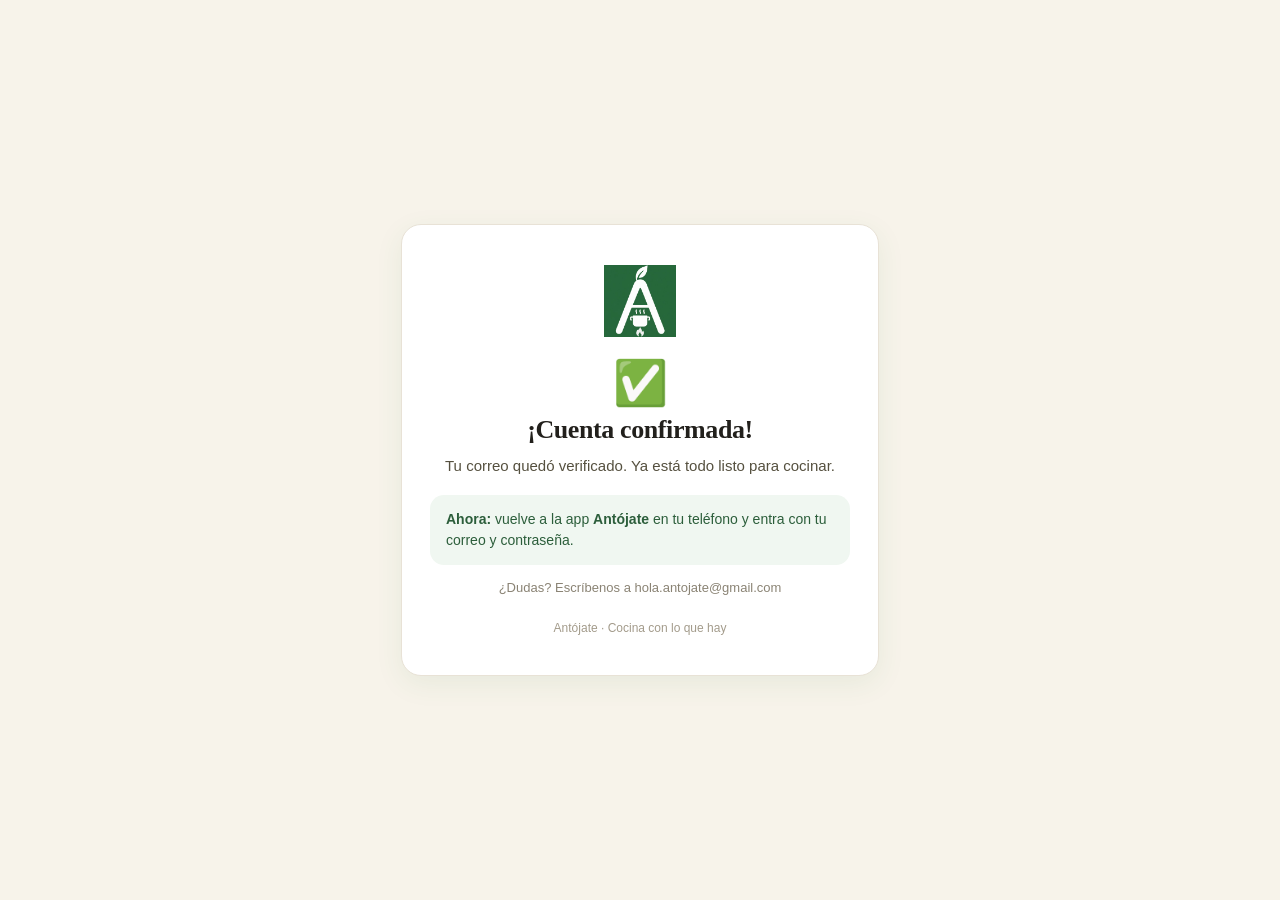
==== confirmada.html @ bc01f443 "Paginas legales con marca en dominio propio + vercel cleanUrls" ====
<!doctype html>
<html lang="es">
<head>
  <meta charset="utf-8">
  <meta name="viewport" content="width=device-width, initial-scale=1">
  <meta name="robots" content="noindex">
  <title>Cuenta confirmada — Antójate</title>
  <style>
    body {
      margin: 0;
      background: #F7F3EA;
      font-family: -apple-system, 'Segoe UI', Roboto, Arial, sans-serif;
      color: #3A372F;
      display: flex;
      align-items: center;
      justify-content: center;
      min-height: 100vh;
      padding: 24px 16px;
      box-sizing: border-box;
    }
    .card {
      background: #FFFFFF;
      border: 1px solid #E8E2D6;
      border-radius: 20px;
      max-width: 420px;
      width: 100%;
      padding: 40px 28px;
      text-align: center;
      box-shadow: 0 8px 28px rgba(50, 130, 70, 0.08);
    }
    .logo { width: 72px; height: 72px; margin-bottom: 12px; }
    .check {
      font-size: 44px;
      margin: 4px 0 6px;
    }
    h1 {
      font-family: Georgia, 'Times New Roman', serif;
      font-size: 26px;
      color: #22201C;
      margin: 6px 0 10px;
      letter-spacing: -0.4px;
    }
    p { font-size: 15px; line-height: 22px; margin: 0 0 10px; color: #55503F; }
    .steps {
      background: #F0F7F1;
      border-radius: 14px;
      padding: 14px 16px;
      font-size: 14px;
      line-height: 21px;
      color: #2C5E3B;
      margin: 18px 0 6px;
      text-align: left;
    }
    .foot { font-size: 12px; color: #A39B8B; margin-top: 22px; }
  </style>
</head>
<body>
  <div class="card">
    <img class="logo" src="logo.png" alt="Antójate">
    <div class="check">✅</div>
    <h1>¡Cuenta confirmada!</h1>
    <p>Tu correo quedó verificado. Ya está todo listo para cocinar.</p>
    <div class="steps">
      <strong>Ahora:</strong> vuelve a la app <strong>Antójate</strong> en tu teléfono y entra con tu correo y contraseña.
    </div>
    <p style="font-size:13px; color:#8A8374; margin-top:12px;">¿Dudas? Escríbenos a hola.antojate@gmail.com</p>
    <div class="foot">Antójate · Cocina con lo que hay</div>
  </div>
</body>
</html>
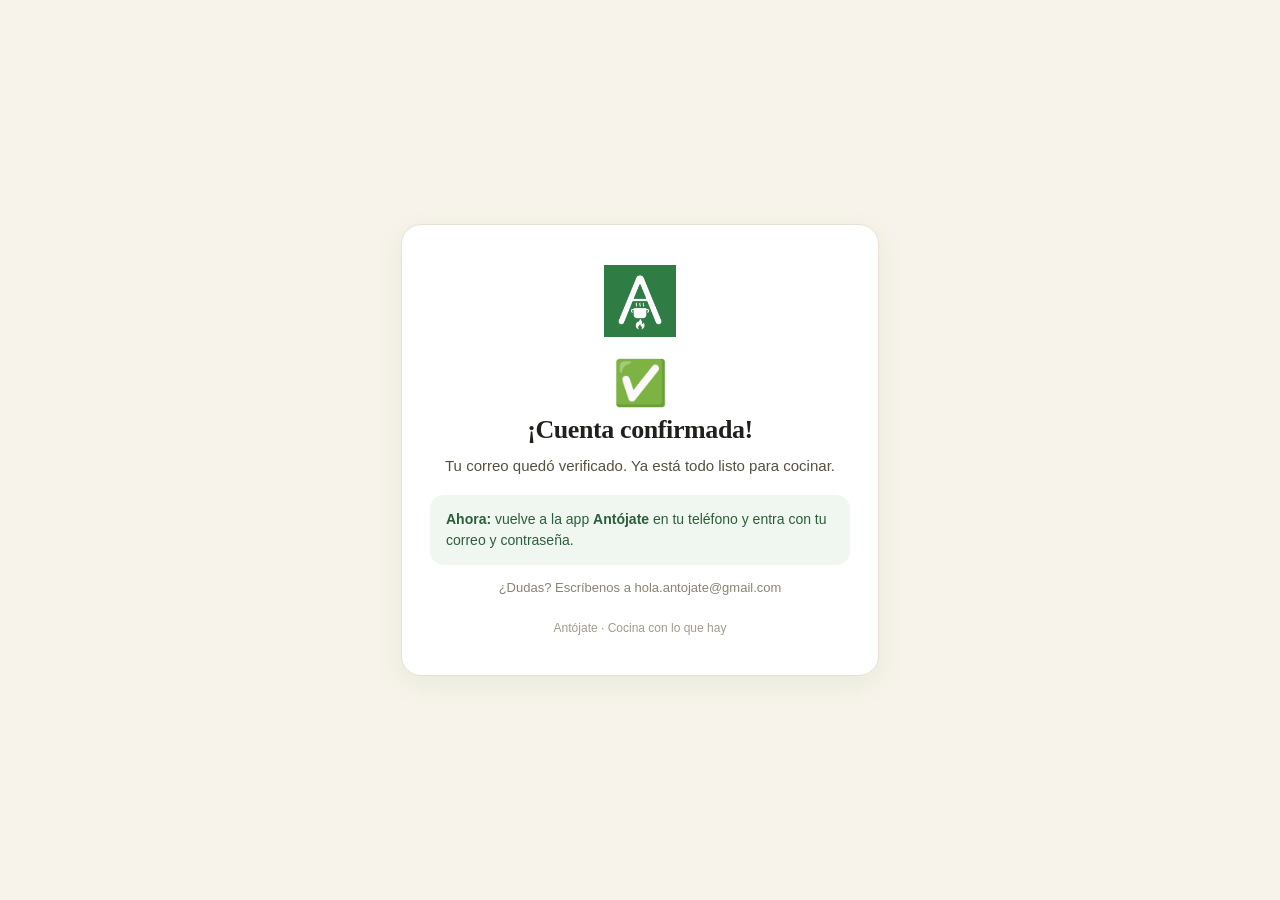
==== commit 051263a4: "Logo en la pestaña de todas las páginas" ====
--- a/confirmada.html
+++ b/confirmada.html
@@ -4,6 +4,9 @@
   <meta charset="utf-8">
   <meta name="viewport" content="width=device-width, initial-scale=1">
   <meta name="robots" content="noindex">
+  <link rel="icon" type="image/png" href="/logo.png">
+  <link rel="apple-touch-icon" href="/logo.png">
+  <meta name="theme-color" content="#0c8c3f">
   <title>Cuenta confirmada — Antójate</title>
   <style>
     body {
